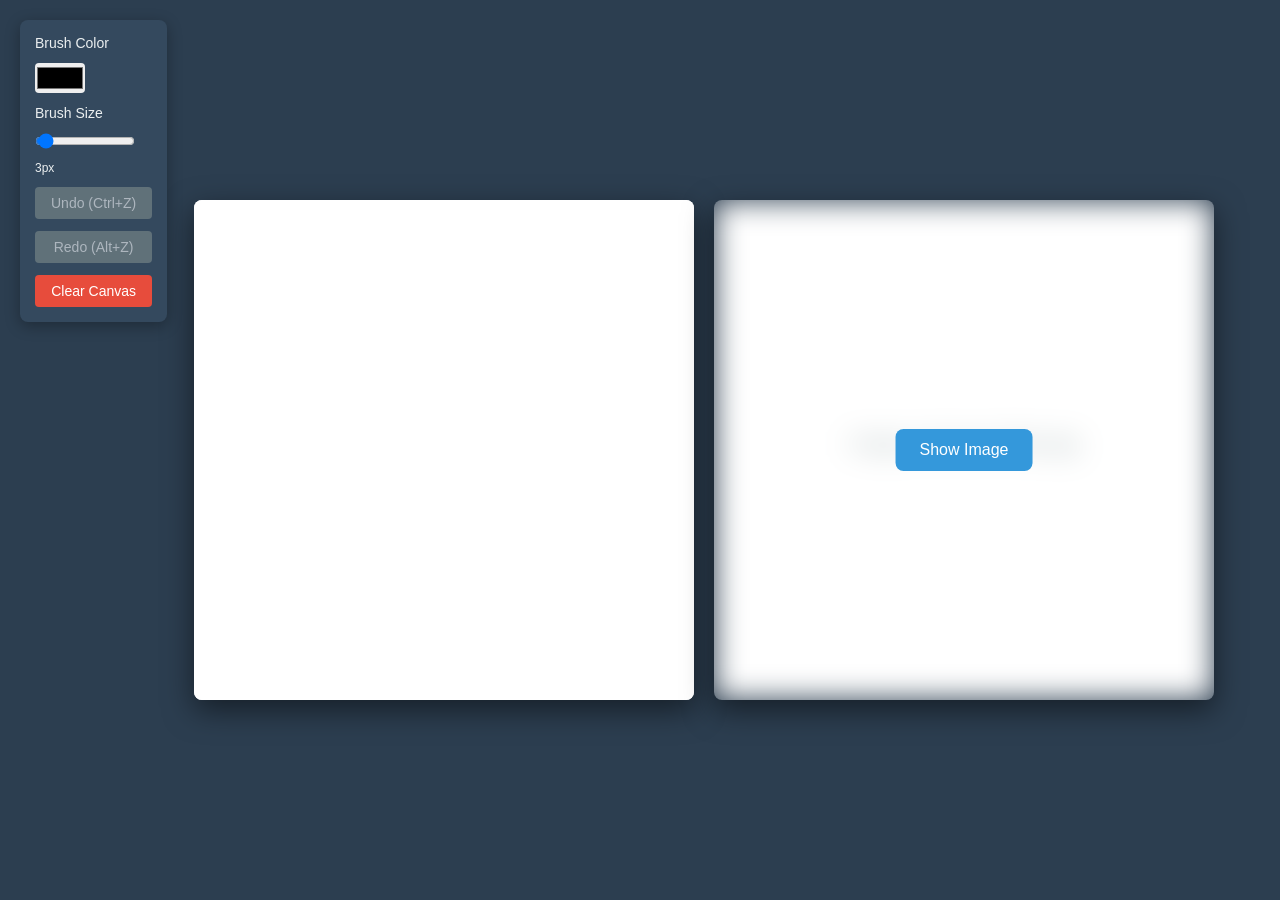
==== draw.html @ 8f8b9437 "Create draw.html" ====
<!DOCTYPE html>
<html lang="en">
<head>
    <meta charset="UTF-8">
    <meta name="viewport" content="width=device-width, initial-scale=1.0">
    <title>Simple Drawing Program</title>
    <style>
        * {
            margin: 0;
            padding: 0;
            box-sizing: border-box;
        }

        body {
            width: 100vw;
            height: 100vh;
            background-color: #2c3e50;
            display: flex;
            align-items: center;
            justify-content: center;
            overflow: hidden;
        }

        .container {
            display: flex;
            align-items: center;
            justify-content: center;
            width: 100%;
            height: 100%;
        }

        .canvas-container {
            display: flex;
            gap: 20px;
            align-items: center;
            margin-left: 10vw;
        }

        .canvas-wrapper {
            position: relative;
            box-shadow: 0 10px 30px rgba(0, 0, 0, 0.5);
            border-radius: 8px;
            overflow: hidden;
        }

        #drawCanvas {
            display: block;
            background-color: #ffffff;
            cursor: crosshair;
        }

        #imageCanvas {
            display: block;
            background-color: #ffffff;
            filter: blur(15px);
            transition: filter 0.3s ease;
        }

        #imageCanvas.unblurred {
            filter: none;
        }

        .show-image-btn {
            position: absolute;
            top: 50%;
            left: 50%;
            transform: translate(-50%, -50%);
            padding: 12px 24px;
            background-color: #3498db;
            color: white;
            border: none;
            border-radius: 8px;
            cursor: pointer;
            font-family: Arial, sans-serif;
            font-size: 16px;
            z-index: 10;
            transition: background-color 0.3s;
        }

        .show-image-btn:hover {
            background-color: #2980b9;
        }

        .show-image-btn.hidden {
            display: none;
        }

        .toolbar {
            position: fixed;
            top: 20px;
            left: 20px;
            background-color: #34495e;
            padding: 15px;
            border-radius: 8px;
            display: flex;
            flex-direction: column;
            gap: 12px;
            box-shadow: 0 4px 15px rgba(0, 0, 0, 0.3);
        }

        .toolbar label {
            color: #ecf0f1;
            font-family: Arial, sans-serif;
            font-size: 14px;
        }

        .toolbar input[type="color"] {
            width: 50px;
            height: 30px;
            border: none;
            cursor: pointer;
            border-radius: 4px;
        }

        .toolbar input[type="range"] {
            width: 100px;
            cursor: pointer;
        }

        .toolbar button {
            padding: 8px 16px;
            background-color: #3498db;
            color: white;
            border: none;
            border-radius: 4px;
            cursor: pointer;
            font-family: Arial, sans-serif;
            font-size: 14px;
            transition: background-color 0.3s;
        }

        .toolbar button:hover {
            background-color: #2980b9;
        }

        .toolbar button.danger {
            background-color: #e74c3c;
        }

        .toolbar button.danger:hover {
            background-color: #c0392b;
        }

        .toolbar button:disabled {
            background-color: #7f8c8d;
            cursor: not-allowed;
            opacity: 0.6;
        }

        .brush-size-display {
            color: #ecf0f1;
            font-family: Arial, sans-serif;
            font-size: 12px;
        }
    </style>
</head>
<body>
    <div class="container">
        <div class="canvas-container">
            <div class="canvas-wrapper">
                <canvas id="drawCanvas" width="500" height="500"></canvas>
            </div>
            <div class="canvas-wrapper">
                <canvas id="imageCanvas" width="500" height="500"></canvas>
                <button class="show-image-btn" id="showImageBtn">Show Image</button>
            </div>
        </div>
    </div>

    <div class="toolbar">
        <label for="colorPicker">Brush Color</label>
        <input type="color" id="colorPicker" value="#000000">

        <label for="brushSize">Brush Size</label>
        <input type="range" id="brushSize" min="1" max="50" value="3">
        <span class="brush-size-display" id="brushSizeDisplay">3px</span>

        <button id="undoBtn">Undo (Ctrl+Z)</button>
        <button id="redoBtn">Redo (Alt+Z)</button>
        <button id="clearBtn" class="danger">Clear Canvas</button>
    </div>

    <script>
        const canvas = document.getElementById('drawCanvas');
        const ctx = canvas.getContext('2d');
        const imageCanvas = document.getElementById('imageCanvas');
        const imageCtx = imageCanvas.getContext('2d');
        const colorPicker = document.getElementById('colorPicker');
        const brushSize = document.getElementById('brushSize');
        const brushSizeDisplay = document.getElementById('brushSizeDisplay');
        const clearBtn = document.getElementById('clearBtn');
        const undoBtn = document.getElementById('undoBtn');
        const redoBtn = document.getElementById('redoBtn');
        const showImageBtn = document.getElementById('showImageBtn');

        // Show image button functionality
        showImageBtn.addEventListener('click', () => {
            imageCanvas.classList.add('unblurred');
            showImageBtn.classList.add('hidden');
        });

        // List of images to randomly choose from
        const albumImages = [
            'Blue.jpg',
            'Pinkerton.jpg',
            'Green.jpg',
            'Maladroit.jpg',
            'MakeBelieve.jpg',
            'Red.jpg',
            'Raditude.jpg',
            'Hurley.jpg',
            'EWBAITE.jpg',
            'White.jpg',
            'PacificDaydream.jpg',
            'Teal.jpg',
            'Black.jpg',
            'OKHuman.jpg',
            'VanWeezer.jpg'
        ];

        // Load a random image on page load
        function loadRandomImage() {
            const randomIndex = Math.floor(Math.random() * albumImages.length);
            const selectedImage = albumImages[randomIndex];

            const img = new Image();
            img.onload = () => {
                // Draw image to fill the canvas while maintaining aspect ratio
                const canvasWidth = imageCanvas.width;
                const canvasHeight = imageCanvas.height;

                // Calculate scaling to cover the canvas
                const imgRatio = img.width / img.height;
                const canvasRatio = canvasWidth / canvasHeight;

                let drawWidth, drawHeight, drawX, drawY;

                if (imgRatio > canvasRatio) {
                    drawHeight = canvasHeight;
                    drawWidth = img.width * (canvasHeight / img.height);
                    drawX = (canvasWidth - drawWidth) / 2;
                    drawY = 0;
                } else {
                    drawWidth = canvasWidth;
                    drawHeight = img.height * (canvasWidth / img.width);
                    drawX = 0;
                    drawY = (canvasHeight - drawHeight) / 2;
                }

                // Fill with white first
                imageCtx.fillStyle = '#ffffff';
                imageCtx.fillRect(0, 0, canvasWidth, canvasHeight);

                // Draw the image
                imageCtx.drawImage(img, drawX, drawY, drawWidth, drawHeight);
            };
            img.onerror = () => {
                // If image fails to load, show placeholder text
                imageCtx.fillStyle = '#ffffff';
                imageCtx.fillRect(0, 0, imageCanvas.width, imageCanvas.height);
                imageCtx.fillStyle = '#95a5a6';
                imageCtx.font = '20px Arial';
                imageCtx.textAlign = 'center';
                imageCtx.fillText('Image not found: ' + selectedImage, imageCanvas.width / 2, imageCanvas.height / 2);
            };
            img.src = selectedImage;
        }

        loadRandomImage();

        let isDrawing = false;
        let lastX = 0;
        let lastY = 0;

        // Undo/Redo history
        let history = [];
        let historyIndex = -1;
        const maxHistory = 50;

        // Initialize canvas with white background
        function initCanvas() {
            ctx.fillStyle = '#ffffff';
            ctx.fillRect(0, 0, canvas.width, canvas.height);
            // Save initial blank state to history
            history = [canvas.toDataURL()];
            historyIndex = 0;
            updateButtonStates();
        }

        initCanvas();

        // Save current canvas state to history
        function saveToHistory() {
            // Remove any future states if we're not at the end
            if (historyIndex < history.length - 1) {
                history = history.slice(0, historyIndex + 1);
            }

            // Add current state
            history.push(canvas.toDataURL());
            historyIndex++;

            // Limit history size
            if (history.length > maxHistory) {
                history.shift();
                historyIndex--;
            }

            updateButtonStates();
        }

        // Restore canvas state from history
        function restoreFromHistory(index) {
            const img = new Image();
            img.src = history[index];
            img.onload = () => {
                ctx.clearRect(0, 0, canvas.width, canvas.height);
                ctx.drawImage(img, 0, 0);
                historyIndex = index;
                updateButtonStates();
            };
        }

        // Undo function
        function undo() {
            if (historyIndex > 0) {
                restoreFromHistory(historyIndex - 1);
            }
        }

        // Redo function
        function redo() {
            if (historyIndex < history.length - 1) {
                restoreFromHistory(historyIndex + 1);
            }
        }

        // Update button disabled states
        function updateButtonStates() {
            undoBtn.disabled = historyIndex <= 0;
            redoBtn.disabled = historyIndex >= history.length - 1;
        }

        // Drawing functions
        function startDrawing(e) {
            isDrawing = true;
            const rect = canvas.getBoundingClientRect();
            lastX = e.clientX - rect.left;
            lastY = e.clientY - rect.top;
        }

        function draw(e) {
            if (!isDrawing) return;

            const rect = canvas.getBoundingClientRect();
            const x = e.clientX - rect.left;
            const y = e.clientY - rect.top;

            ctx.beginPath();
            ctx.moveTo(lastX, lastY);
            ctx.lineTo(x, y);
            ctx.strokeStyle = colorPicker.value;
            ctx.lineWidth = brushSize.value;
            ctx.lineCap = 'round';
            ctx.lineJoin = 'round';
            ctx.stroke();

            lastX = x;
            lastY = y;
        }

        function stopDrawing() {
            if (isDrawing) {
                isDrawing = false;
                saveToHistory();
            }
        }

        // Mouse events
        canvas.addEventListener('mousedown', startDrawing);
        canvas.addEventListener('mousemove', draw);
        canvas.addEventListener('mouseup', stopDrawing);
        canvas.addEventListener('mouseout', stopDrawing);

        // Touch events for mobile support
        canvas.addEventListener('touchstart', (e) => {
            e.preventDefault();
            const touch = e.touches[0];
            const mouseEvent = new MouseEvent('mousedown', {
                clientX: touch.clientX,
                clientY: touch.clientY
            });
            canvas.dispatchEvent(mouseEvent);
        });

        canvas.addEventListener('touchmove', (e) => {
            e.preventDefault();
            const touch = e.touches[0];
            const mouseEvent = new MouseEvent('mousemove', {
                clientX: touch.clientX,
                clientY: touch.clientY
            });
            canvas.dispatchEvent(mouseEvent);
        });

        canvas.addEventListener('touchend', () => {
            const mouseEvent = new MouseEvent('mouseup', {});
            canvas.dispatchEvent(mouseEvent);
        });

        // Keyboard shortcuts
        document.addEventListener('keydown', (e) => {
            // Ctrl+Z for undo
            if (e.ctrlKey && e.key === 'z' && !e.altKey) {
                e.preventDefault();
                undo();
            }
            // Alt+Z for redo (or Ctrl+Shift+Z as alternative)
            if ((e.altKey && e.key === 'z') || (e.ctrlKey && e.shiftKey && e.key === 'z') || (e.ctrlKey && e.key === 'y')) {
                e.preventDefault();
                redo();
            }
        });

        // Brush size display update
        brushSize.addEventListener('input', () => {
            brushSizeDisplay.textContent = brushSize.value + 'px';
        });

        // Undo button
        undoBtn.addEventListener('click', undo);

        // Redo button
        redoBtn.addEventListener('click', redo);

        // Clear canvas button
        clearBtn.addEventListener('click', () => {
            initCanvas();
        });
    </script>
</body>
</html>
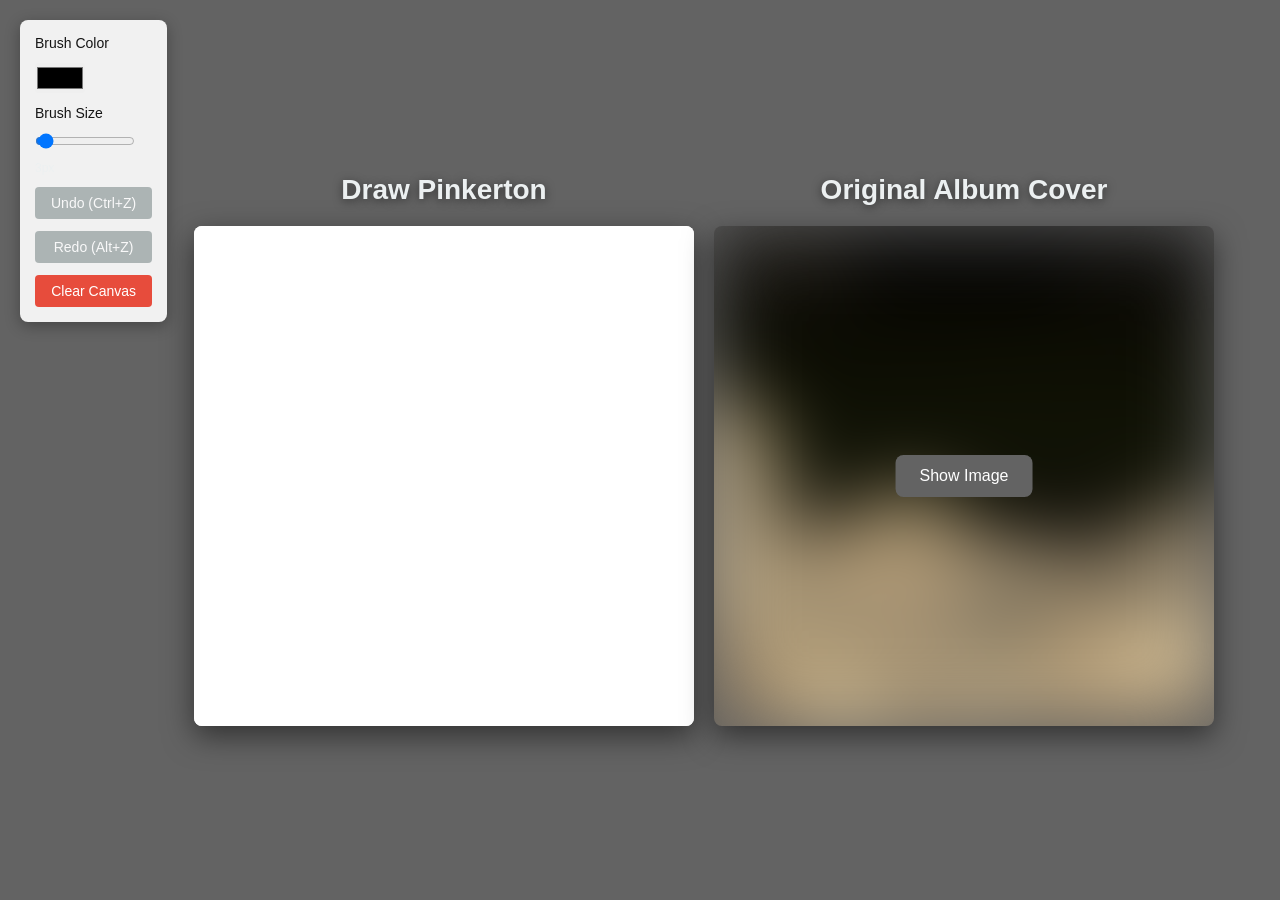
==== commit 09b517a5: "Update draw.html" ====
--- a/draw.html
+++ b/draw.html
@@ -14,7 +14,7 @@
         body {
             width: 100vw;
             height: 100vh;
-            background-color: #2c3e50;
+            background-color: #636363;
             display: flex;
             align-items: center;
             justify-content: center;
@@ -52,7 +52,7 @@
         #imageCanvas {
             display: block;
             background-color: #ffffff;
-            filter: blur(15px);
+            filter: blur(40px);
             transition: filter 0.3s ease;
         }
 
@@ -66,7 +66,7 @@
             left: 50%;
             transform: translate(-50%, -50%);
             padding: 12px 24px;
-            background-color: #3498db;
+            background-color: #636363;
             color: white;
             border: none;
             border-radius: 8px;
@@ -78,7 +78,7 @@
         }
 
         .show-image-btn:hover {
-            background-color: #2980b9;
+            background-color: #141414;
         }
 
         .show-image-btn.hidden {
@@ -89,7 +89,7 @@
             position: fixed;
             top: 20px;
             left: 20px;
-            background-color: #34495e;
+            background-color: #f1f1f1;
             padding: 15px;
             border-radius: 8px;
             display: flex;
@@ -99,7 +99,7 @@
         }
 
         .toolbar label {
-            color: #ecf0f1;
+            color: #141414;
             font-family: Arial, sans-serif;
             font-size: 14px;
         }
@@ -119,7 +119,7 @@
 
         .toolbar button {
             padding: 8px 16px;
-            background-color: #3498db;
+            background-color: Red;
             color: white;
             border: none;
             border-radius: 4px;
@@ -130,7 +130,7 @@
         }
 
         .toolbar button:hover {
-            background-color: #2980b9;
+            background-color: #880808;
         }
 
         .toolbar button.danger {
@@ -141,28 +141,50 @@
             background-color: #c0392b;
         }
 
-        .toolbar button:disabled {
-            background-color: #7f8c8d;
-            cursor: not-allowed;
-            opacity: 0.6;
-        }
-
-        .brush-size-display {
-            color: #ecf0f1;
-            font-family: Arial, sans-serif;
-            font-size: 12px;
-        }
+    .toolbar button:disabled {
+      background-color: #7f8c8d;
+      cursor: not-allowed;
+      opacity: 0.6;
+    }
+
+    .brush-size-display {
+      color: #ecf0f1;
+      font-family: Arial, sans-serif;
+      font-size: 12px;
+    }
+
+    .album-title {
+      color: #ecf0f1;
+      font-family: Arial, sans-serif;
+      font-size: 28px;
+      font-weight: bold;
+      text-align: center;
+      margin-bottom: 20px;
+      text-shadow: 0 2px 10px rgba(0,0,0,0.5);
+    }
+
+    .canvas-with-title {
+      display: flex;
+      flex-direction: column;
+      align-items: center;
+    }
     </style>
 </head>
 <body>
     <div class="container">
         <div class="canvas-container">
-            <div class="canvas-wrapper">
-                <canvas id="drawCanvas" width="500" height="500"></canvas>
+            <div class="canvas-with-title">
+                <div class="album-title" id="albumTitle">Draw Weezer from memory</div>
+                <div class="canvas-wrapper">
+                    <canvas id="drawCanvas" width="500" height="500"></canvas>
+                </div>
             </div>
-            <div class="canvas-wrapper">
-                <canvas id="imageCanvas" width="500" height="500"></canvas>
-                <button class="show-image-btn" id="showImageBtn">Show Image</button>
+            <div class="canvas-with-title">
+                <div class="album-title">Original Album Cover</div>
+                <div class="canvas-wrapper">
+                    <canvas id="imageCanvas" width="500" height="500"></canvas>
+                    <button class="show-image-btn" id="showImageBtn">Show Image</button>
+                </div>
             </div>
         </div>
     </div>
@@ -218,10 +240,33 @@
             'VanWeezer.jpg'
         ];
 
+        // Map image filenames to album display names
+        const albumNames = {
+            'Blue.jpg': 'The Blue Album',
+            'Pinkerton.jpg': 'Pinkerton',
+            'Green.jpg': 'The Green Album',
+            'Maladroit.jpg': 'Maladroit',
+            'MakeBelieve.jpg': 'Make Believe',
+            'Red.jpg': 'The Red Album',
+            'Raditude.jpg': 'Raditude',
+            'Hurley.jpg': 'Hurley',
+            'EWBAITE.jpg': 'Everything Will Be Alright In The End',
+            'White.jpg': 'The White Album',
+            'PacificDaydream.jpg': 'Pacific Daydream',
+            'Teal.jpg': 'The Teal Album',
+            'Black.jpg': 'The Black Album',
+            'OKHuman.jpg': 'OK Human',
+            'VanWeezer.jpg': 'Van Weezer'
+        };
+
         // Load a random image on page load
         function loadRandomImage() {
             const randomIndex = Math.floor(Math.random() * albumImages.length);
             const selectedImage = albumImages[randomIndex];
+
+            // Update the album title display
+            const albumName = albumNames[selectedImage] || selectedImage;
+            document.getElementById('albumTitle').textContent = 'Draw ' + albumName;
 
             const img = new Image();
             img.onload = () => {
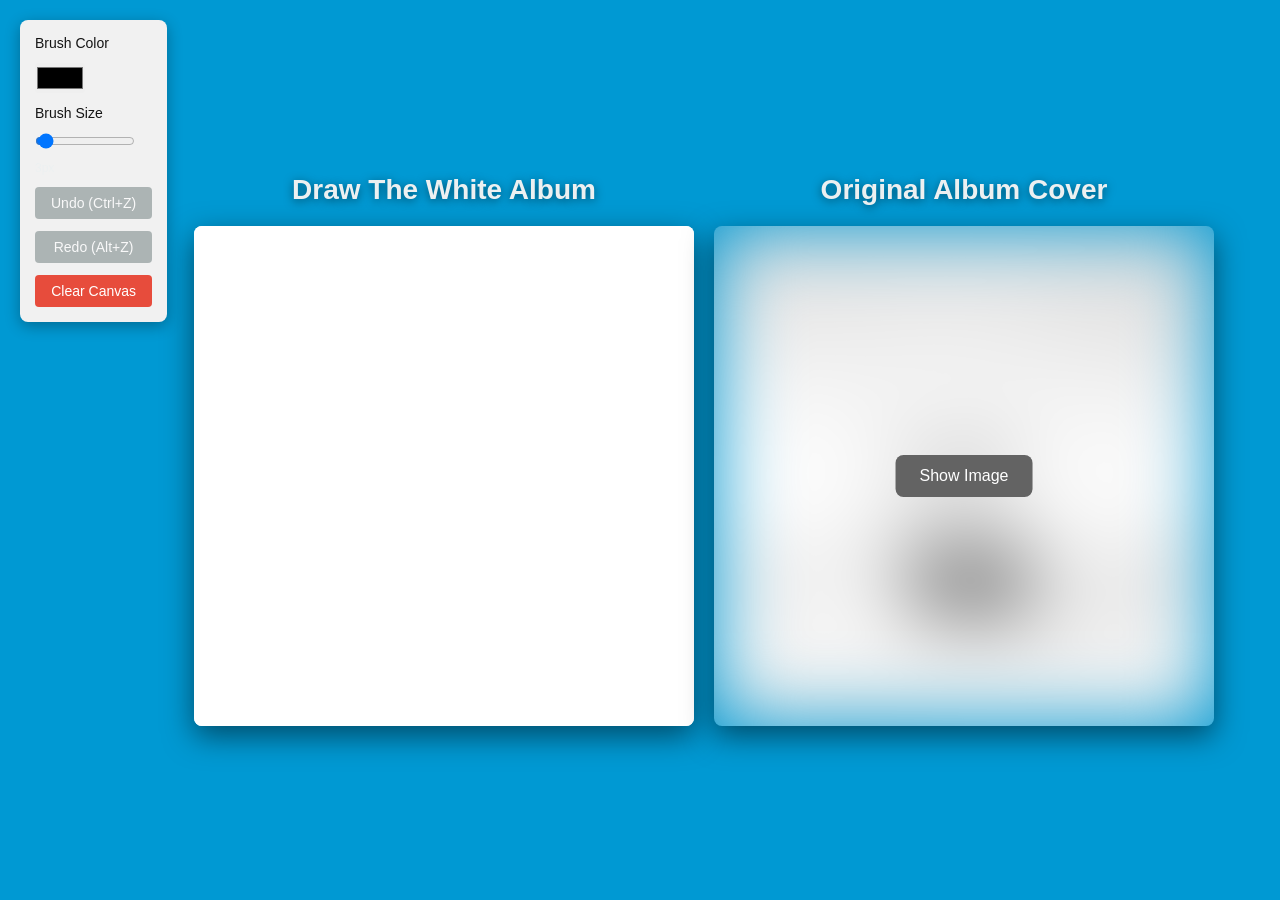
==== commit bc89d3f5: "Update draw.html" ====
--- a/draw.html
+++ b/draw.html
@@ -14,7 +14,7 @@
         body {
             width: 100vw;
             height: 100vh;
-            background-color: #636363;
+            background-color: #0099d3;
             display: flex;
             align-items: center;
             justify-content: center;
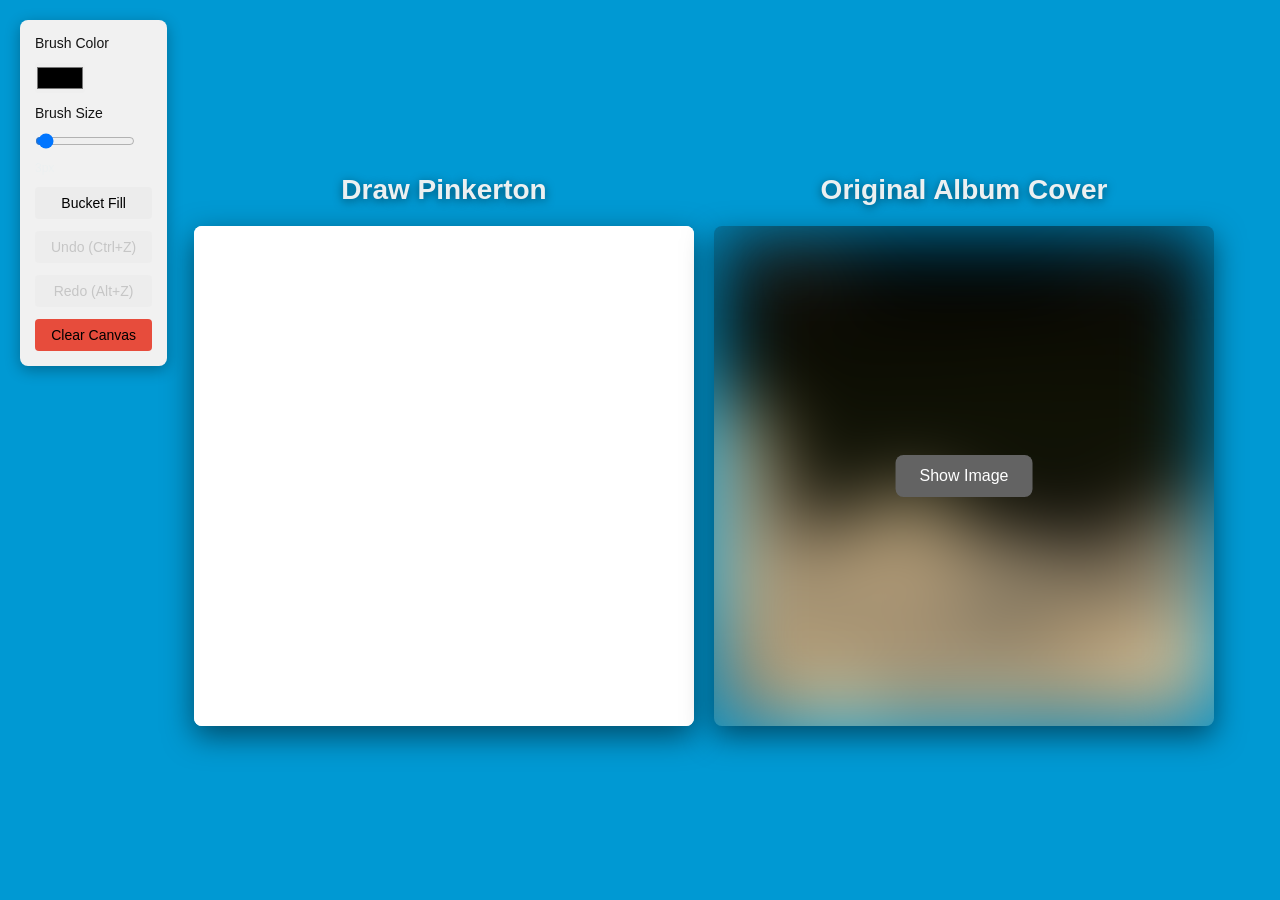
==== commit 2973bf83: "Update draw.html" ====
--- a/draw.html
+++ b/draw.html
@@ -119,7 +119,7 @@
 
         .toolbar button {
             padding: 8px 16px;
-            background-color: Red;
+            background-color: #ececec
             color: white;
             border: none;
             border-radius: 4px;
@@ -130,7 +130,7 @@
         }
 
         .toolbar button:hover {
-            background-color: #880808;
+            background-color: #c4c2c2;
         }
 
         .toolbar button.danger {
@@ -141,8 +141,16 @@
             background-color: #c0392b;
         }
 
+        .toolbar button.fill-btn {
+            background-color: #ececec;
+        }
+
+        .toolbar button.fill-btn:hover {
+            background-color: #c4c2c2;
+        }
+
     .toolbar button:disabled {
-      background-color: #7f8c8d;
+      background-color: #ececec;
       cursor: not-allowed;
       opacity: 0.6;
     }
@@ -197,6 +205,7 @@
         <input type="range" id="brushSize" min="1" max="50" value="3">
         <span class="brush-size-display" id="brushSizeDisplay">3px</span>
 
+        <button id="fillBtn" class="fill-btn">Bucket Fill</button>
         <button id="undoBtn">Undo (Ctrl+Z)</button>
         <button id="redoBtn">Redo (Alt+Z)</button>
         <button id="clearBtn" class="danger">Clear Canvas</button>
@@ -213,7 +222,75 @@
         const clearBtn = document.getElementById('clearBtn');
         const undoBtn = document.getElementById('undoBtn');
         const redoBtn = document.getElementById('redoBtn');
+        const fillBtn = document.getElementById('fillBtn');
         const showImageBtn = document.getElementById('showImageBtn');
+
+        // Bucket fill tool
+        let fillMode = false;
+
+        fillBtn.addEventListener('click', () => {
+            fillMode = !fillMode;
+            fillBtn.style.background = fillMode ? '#2ecc71' : '#3498db';
+        });
+
+        function floodFill(startX, startY, fillColor) {
+            const imageData = ctx.getImageData(0, 0, canvas.width, canvas.height);
+            const data = imageData.data;
+
+            const r = parseInt(fillColor.slice(1, 3), 16);
+            const g = parseInt(fillColor.slice(3, 5), 16);
+            const b = parseInt(fillColor.slice(5, 7), 16);
+
+            const startIdx = (startY * canvas.width + startX) * 4;
+            const startR = data[startIdx];
+            const startG = data[startIdx + 1];
+            const startB = data[startIdx + 2];
+            const startA = data[startIdx + 3];
+
+            if (startR === r && startG === g && startB === b && startA === 255) return;
+
+            const stack = [[startX, startY]];
+            const visited = new Set();
+
+            while (stack.length > 0) {
+                const [x, y] = stack.pop();
+                const key = `${x},${y}`;
+
+                if (visited.has(key)) continue;
+                if (x < 0 || x >= canvas.width || y < 0 || y >= canvas.height) continue;
+
+                const idx = (y * canvas.width + x) * 4;
+                if (data[idx] !== startR || data[idx + 1] !== startG ||
+                    data[idx + 2] !== startB || data[idx + 3] !== startA) continue;
+
+                visited.add(key);
+
+                data[idx] = r;
+                data[idx + 1] = g;
+                data[idx + 2] = b;
+                data[idx + 3] = 255;
+
+                stack.push([x + 1, y]);
+                stack.push([x - 1, y]);
+                stack.push([x, y + 1]);
+                stack.push([x, y - 1]);
+            }
+
+            ctx.putImageData(imageData, 0, 0);
+        }
+
+        const originalStartDrawing = startDrawing;
+        startDrawing = function(e) {
+            if (fillMode) {
+                const rect = canvas.getBoundingClientRect();
+                const x = Math.floor(e.clientX - rect.left);
+                const y = Math.floor(e.clientY - rect.top);
+                floodFill(x, y, colorPicker.value);
+                saveToHistory();
+                return;
+            }
+            originalStartDrawing(e);
+        };
 
         // Show image button functionality
         showImageBtn.addEventListener('click', () => {
